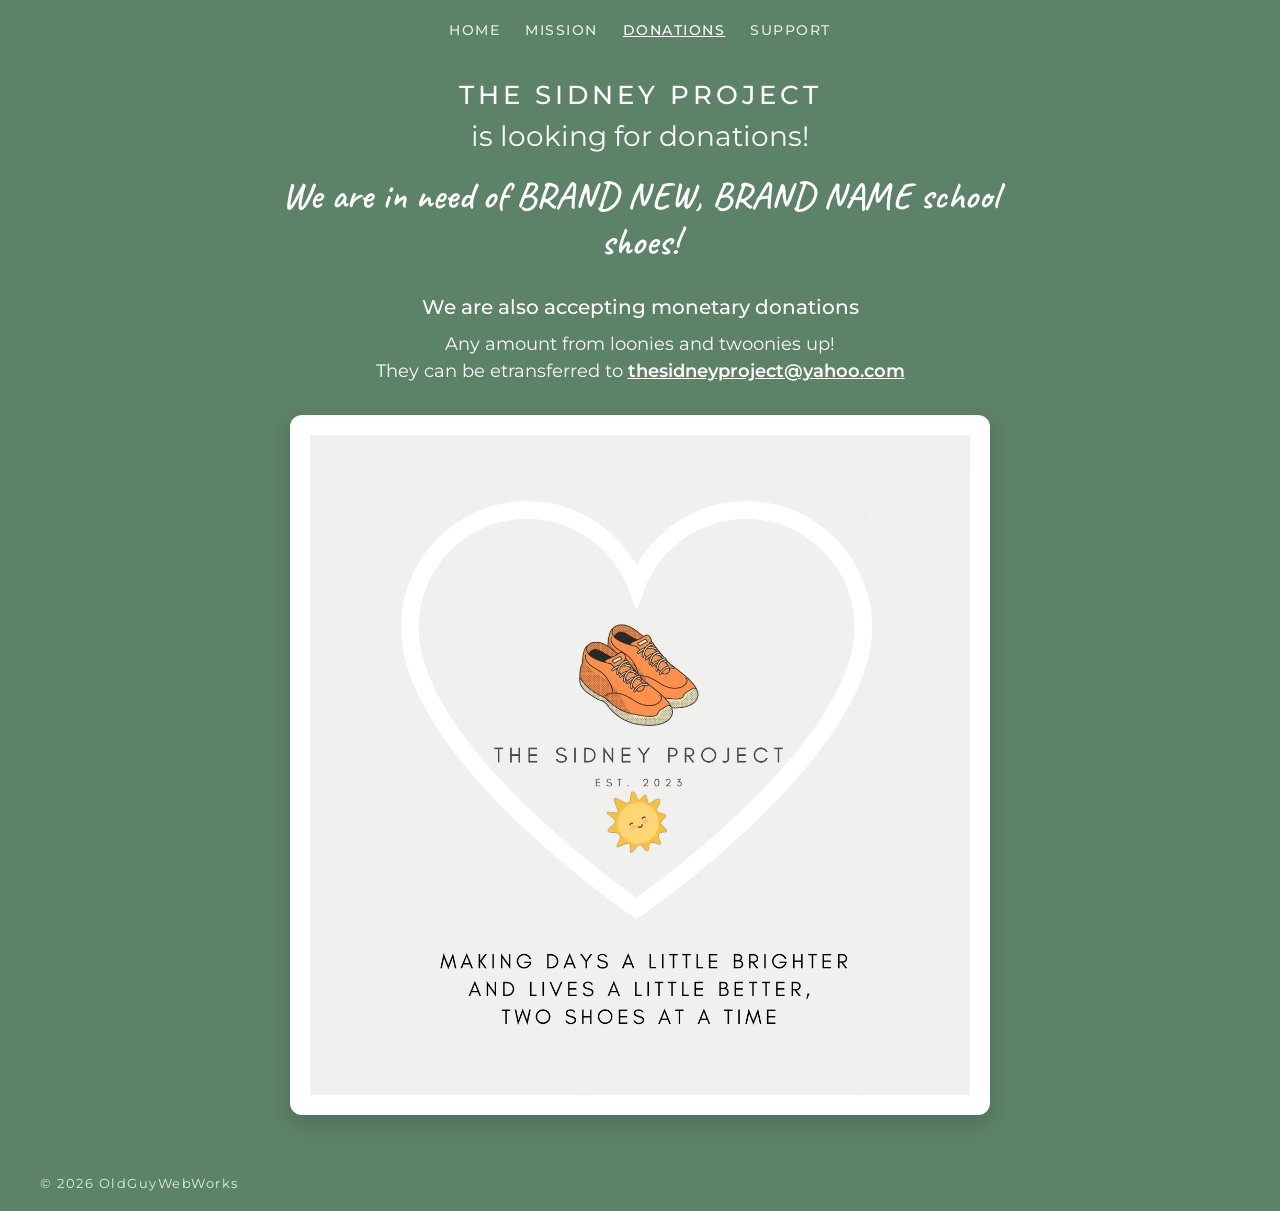
==== donations.html @ df8b63fc "Add files via upload" ====
<!DOCTYPE html>
<html lang="en">
<head>
    <meta charset="UTF-8">
    <meta name="viewport" content="width=device-width, initial-scale=1.0">
    <title>Donations - The Sidney Project</title>
    <link rel="preconnect" href="https://fonts.googleapis.com">
    <link rel="preconnect" href="https://fonts.gstatic.com" crossorigin>
    <link href="https://fonts.googleapis.com/css2?family=Caveat:wght@600&family=Montserrat:wght@300;400;500;600&display=swap" rel="stylesheet">
    <style>
        * {
            margin: 0;
            padding: 0;
            box-sizing: border-box;
        }

        html, body {
            background-color: #5C8267 !important;
            min-height: 100vh;
            width: 100%;
        }

        body {
            font-family: 'Montserrat', sans-serif;
            display: flex;
            flex-direction: column;
            align-items: center;
            justify-content: space-between;
            color: #FFFFFF !important;
            text-align: center;
        }

        /* Navigation Bar Styles */
        header {
            width: 100%;
            padding: 20px 0;
        }

        nav ul {
            list-style: none;
            display: flex;
            justify-content: center;
            gap: 25px;
            padding: 0;
        }

        nav a {
            color: #E2EFE0;
            text-decoration: none;
            font-size: 14px;
            font-weight: 500;
            letter-spacing: 1.5px;
            text-transform: uppercase;
            transition: color 0.2s ease;
        }

        nav a:hover,
        nav a.active {
            color: #FFFFFF;
            text-decoration: underline;
        }

        .donations-container {
            display: flex;
            flex-direction: column;
            align-items: center;
            justify-content: center;
            text-align: center;
            padding: 20px 20px 40px;
            max-width: 800px;
            width: 100%;
            margin: 0 auto;
            flex-grow: 1;
        }

        .donations-container h1,
        .donations-container h2,
        .donations-container h3,
        .donations-container h4,
        .donations-container p {
            width: 100%;
            text-align: center;
            margin-left: auto;
            margin-right: auto;
            display: block;
        }

        .donations-container h1 {
            font-size: 26px;
            font-weight: 500;
            letter-spacing: 4px;
            text-transform: uppercase;
            margin-bottom: 8px;
        }

        .donations-container h2 {
            font-size: 28px;
            font-weight: 400;
            margin-bottom: 20px;
        }

        .donations-container h3 {
            font-family: 'Caveat', cursive;
            font-size: 38px;
            font-weight: 600;
            line-height: 1.2;
            margin-bottom: 10px;
        }

        .donations-container h4 {
            font-size: 20px;
            font-weight: 500;
            line-height: 1.4;
            margin-bottom: 10px;
        }

        .donations-container p {
            font-size: 18px;
            font-weight: 400;
            line-height: 1.5;
            margin-bottom: 30px;
        }

        .email-link {
            color: #FFFFFF !important;
            text-decoration: underline;
            font-weight: 600;
        }

        .email-link:hover {
            color: #E2EFE0 !important;
        }

        .photo-container {
            width: 100%;
            max-width: 700px;
            margin: 0 auto;
            padding: 20px;
            display: flex;
            justify-content: center;
            align-items: center;
            background-color: #FFFFFF;
            border-radius: 12px;
            box-shadow: 0 8px 20px rgba(0, 0, 0, 0.15);
        }

        .donation-photo {
            width: 100%;
            max-width: 660px;
            height: auto;
            display: block;
            margin: 0 auto;
        }

        footer {
            width: 100%;
            padding: 20px 20px 20px 40px;
            text-align: left;
            font-size: 13px;
            letter-spacing: 1.5px;
            color: #E2EFE0;
        }
    </style>
</head>
<body>

    <header>
        <nav>
            <ul>
                <li><a href="index.html">Home</a></li>
                <li><a href="mission.html">Mission</a></li>
                <li><a href="donations.html" class="active">Donations</a></li>
                <li><a href="support.html">Support</a></li>
            </ul>
        </nav>
    </header>

    <main class="donations-container">
        <h1>THE SIDNEY PROJECT</h1>
        <h2>is looking for donations!</h2>
        <h3>We are in need of BRAND NEW, BRAND NAME school shoes!</h3>
        <br>
        <h4>We are also accepting monetary donations</h4>
        <p>
            Any amount from loonies and twoonies up!<br>
            They can be etransferred to 
            <a href="mailto:thesidneyproject@yahoo.com" class="email-link">thesidneyproject@yahoo.com</a>
        </p>

        <div class="photo-container">
            <img src="images/image 5.png" alt="The Sidney Project Logo" class="donation-photo">
        </div>
    </main>

    <footer>
        <p>&copy; 2026 OldGuyWebWorks</p>
    </footer>

</body>
</html>
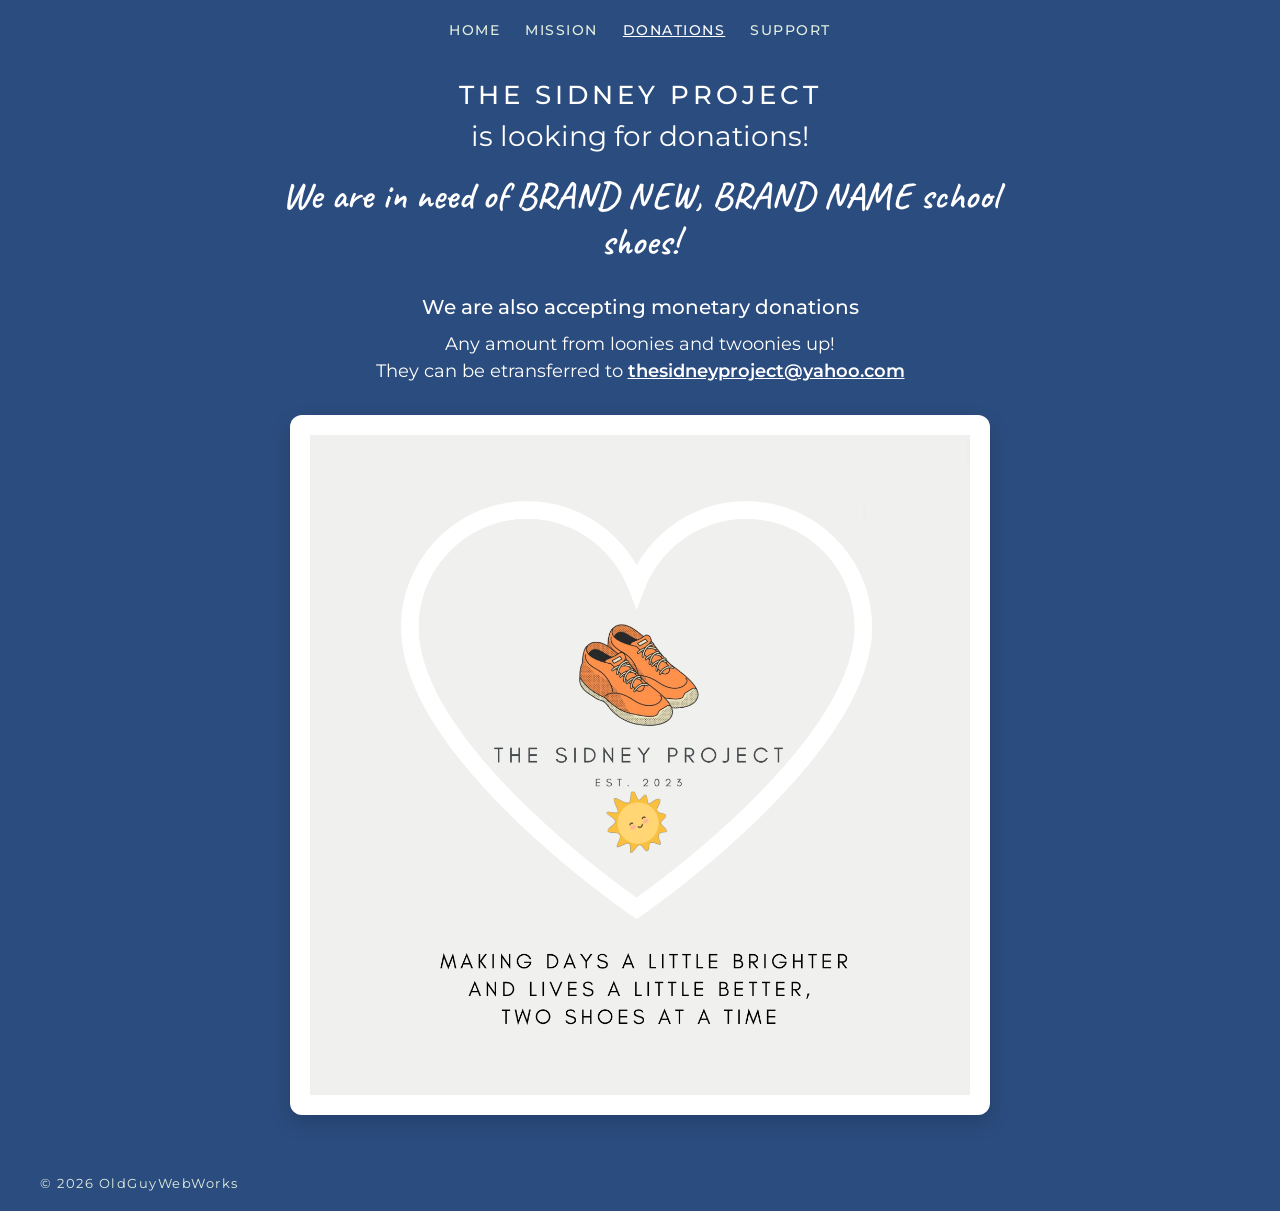
==== commit dfe125da: "changing the background color" ====
--- a/donations.html
+++ b/donations.html
@@ -7,17 +7,12 @@
     <link rel="preconnect" href="https://fonts.googleapis.com">
     <link rel="preconnect" href="https://fonts.gstatic.com" crossorigin>
     <link href="https://fonts.googleapis.com/css2?family=Caveat:wght@600&family=Montserrat:wght@300;400;500;600&display=swap" rel="stylesheet">
+    <link rel="stylesheet" href="./style/style.css">
     <style>
         * {
             margin: 0;
             padding: 0;
             box-sizing: border-box;
-        }
-
-        html, body {
-            background-color: #5C8267 !important;
-            min-height: 100vh;
-            width: 100%;
         }
 
         body {
--- a/style/style.css
+++ b/style/style.css
@@ -0,0 +1,141 @@
+* {
+    margin: 0;
+    padding: 0;
+    box-sizing: border-box;
+}
+
+/* Base Page Background & Structure */
+html {
+    background-color: #2B4C7E !important;
+    min-height: 100vh;
+}
+
+body {
+    background-color: #2B4C7E !important;
+    font-family: 'Montserrat', sans-serif;
+    display: flex;
+    flex-direction: column;
+    align-items: center;
+    justify-content: space-between;
+    min-height: 100vh;
+    color: #FFFFFF;
+    text-align: center;
+}
+
+/* Layout Containers */
+.page-card,
+.donations-container {
+    display: flex;
+    flex-direction: column;
+    align-items: center;
+    justify-content: center;
+    text-align: center;
+    padding: 40px 20px;
+    max-width: 800px;
+    width: 100%;
+    margin: 0 auto;
+    flex-grow: 1;
+}
+
+/* Index Page Heading */
+.main-heading {
+    font-size: 28px;
+    font-weight: 500;
+    letter-spacing: 4px;
+    text-transform: uppercase;
+    text-align: center;
+    color: #FFFFFF;
+    margin-bottom: 20px;
+    width: 100%;
+}
+
+/* Donations Text Hierarchy */
+.donations-container h1,
+.donations-container h2,
+.donations-container h3,
+.donations-container h4,
+.donations-container p {
+    width: 100%;
+    text-align: center;
+    margin-left: auto;
+    margin-right: auto;
+    display: block;
+}
+
+.donations-container h1 {
+    font-size: 26px;
+    font-weight: 500;
+    letter-spacing: 4px;
+    text-transform: uppercase;
+    margin-bottom: 8px;
+}
+
+.donations-container h2 {
+    font-size: 28px;
+    font-weight: 400;
+    margin-bottom: 20px;
+}
+
+.donations-container h3 {
+    font-family: 'Caveat', cursive;
+    font-size: 38px;
+    font-weight: 600;
+    line-height: 1.2;
+    margin-bottom: 10px;
+}
+
+.donations-container h4 {
+    font-size: 20px;
+    font-weight: 500;
+    line-height: 1.4;
+    margin-bottom: 10px;
+}
+
+.donations-container p {
+    font-size: 18px;
+    font-weight: 400;
+    line-height: 1.5;
+    margin-bottom: 30px;
+}
+
+.email-link {
+    color: #FFFFFF;
+    text-decoration: underline;
+    font-weight: 600;
+}
+
+.email-link:hover {
+    color: #E2EFE0;
+}
+
+/* Image Containers & Sizing (2.5x Scale) */
+.photo-container,
+.logo-container {
+    width: 100%;
+    max-width: 700px;
+    margin: 0 auto;
+    padding: 10px;
+    display: flex;
+    justify-content: center;
+    align-items: center;
+}
+
+.donation-photo,
+.logo-image {
+    width: 100%;
+    max-width: 700px;
+    height: auto;
+    display: block;
+    margin: 0 auto;
+    mix-blend-mode: multiply;
+}
+
+/* Footer (Left Aligned) */
+footer {
+    width: 100%;
+    padding: 20px 20px 20px 40px;
+    text-align: left;
+    font-size: 13px;
+    letter-spacing: 1.5px;
+    color: #E2EFE0;
+}
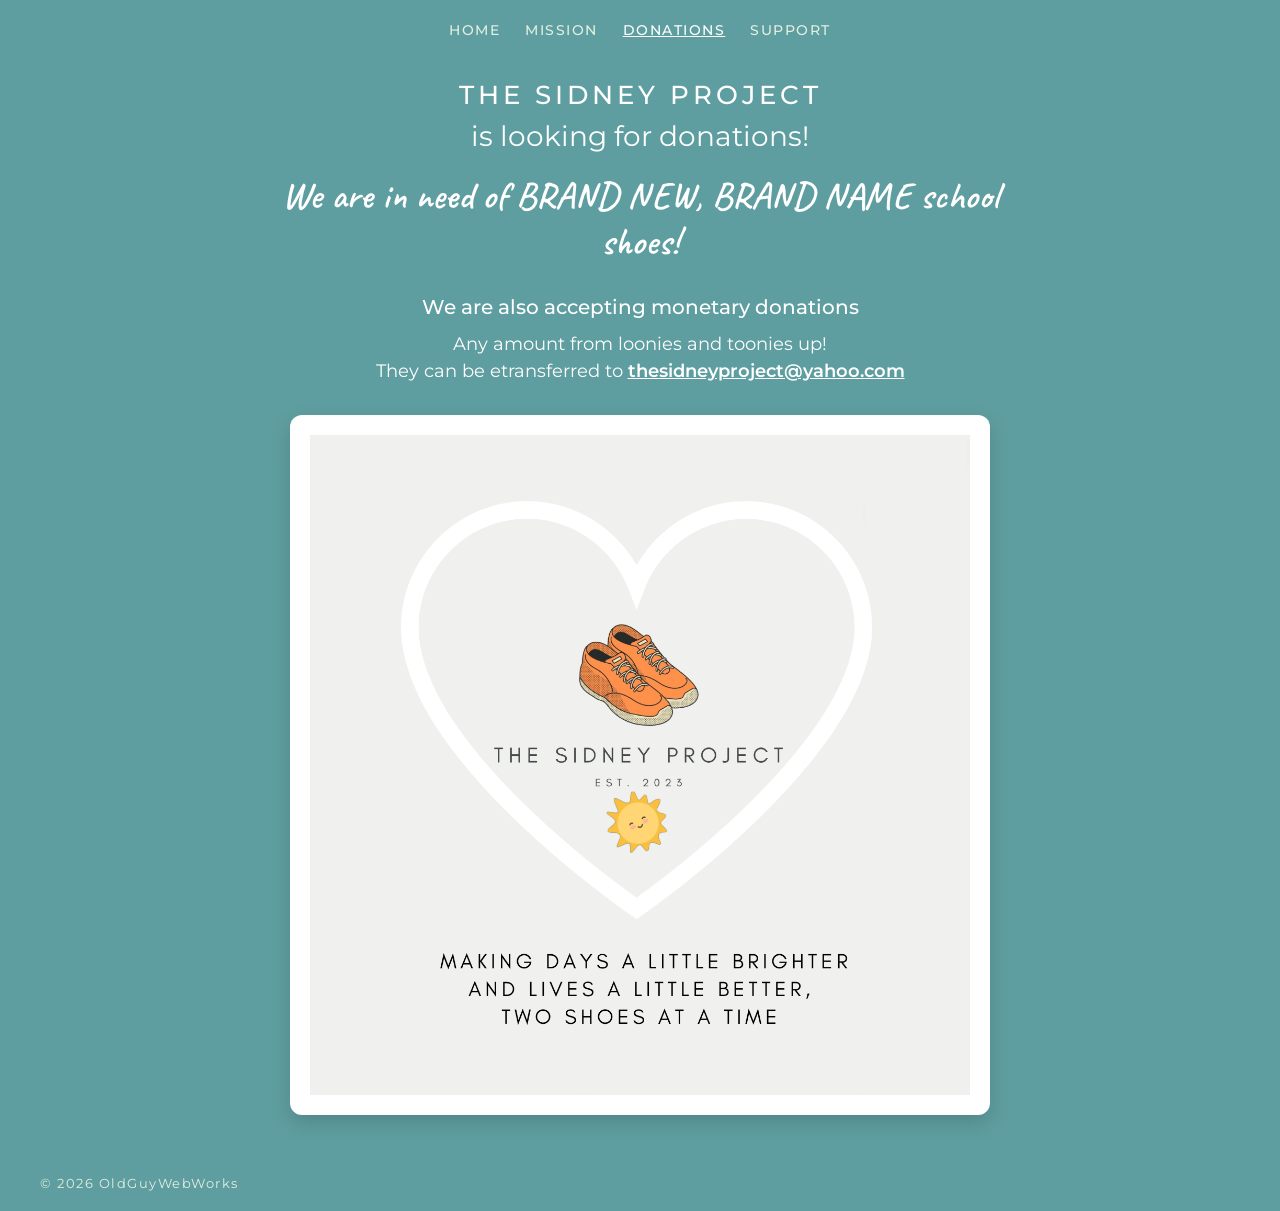
==== commit 89a087d2: "fixed some spelling and the mission page" ====
--- a/donations.html
+++ b/donations.html
@@ -177,7 +177,7 @@
         <br>
         <h4>We are also accepting monetary donations</h4>
         <p>
-            Any amount from loonies and twoonies up!<br>
+            Any amount from loonies and toonies up!<br>
             They can be etransferred to 
             <a href="mailto:thesidneyproject@yahoo.com" class="email-link">thesidneyproject@yahoo.com</a>
         </p>
--- a/style/style.css
+++ b/style/style.css
@@ -6,12 +6,12 @@
 
 /* Base Page Background & Structure */
 html {
-    background-color: #2B4C7E !important;
+    background-color: #5F9EA0 !important;
     min-height: 100vh;
 }
 
 body {
-    background-color: #2B4C7E !important;
+    background-color: #5F9EA0 !important;
     font-family: 'Montserrat', sans-serif;
     display: flex;
     flex-direction: column;
@@ -22,115 +22,182 @@
     text-align: center;
 }
 
-/* Layout Containers */
-.page-card,
-.donations-container {
-    display: flex;
-    flex-direction: column;
-    align-items: center;
-    justify-content: center;
-    text-align: center;
-    padding: 40px 20px;
-    max-width: 800px;
+/* Header & Navigation */
+header {
+    width: 100%;
+    padding: 25px 0 10px 0;
+}
+
+nav ul {
+    list-style: none;
+    display: flex;
+    justify-content: center;
+    gap: 25px;
+    padding: 0;
+}
+
+nav a {
+    color: #E2EFE0;
+    text-decoration: none;
+    font-size: 14px;
+    font-weight: 500;
+    letter-spacing: 1.5px;
+    text-transform: uppercase;
+    transition: color 0.2s ease;
+}
+
+nav a:hover,
+nav a.active {
+    color: #FFFFFF;
+    text-decoration: underline;
+}
+
+/* Main Layout Container */
+.sidney-support-container {
+    max-width: 900px;
     width: 100%;
     margin: 0 auto;
+    padding: 20px 20px 40px 20px;
     flex-grow: 1;
 }
 
-/* Index Page Heading */
-.main-heading {
-    font-size: 28px;
-    font-weight: 500;
-    letter-spacing: 4px;
-    text-transform: uppercase;
-    text-align: center;
-    color: #FFFFFF;
-    margin-bottom: 20px;
-    width: 100%;
-}
-
-/* Donations Text Hierarchy */
-.donations-container h1,
-.donations-container h2,
-.donations-container h3,
-.donations-container h4,
-.donations-container p {
-    width: 100%;
-    text-align: center;
-    margin-left: auto;
-    margin-right: auto;
-    display: block;
-}
-
-.donations-container h1 {
-    font-size: 26px;
-    font-weight: 500;
-    letter-spacing: 4px;
-    text-transform: uppercase;
-    margin-bottom: 8px;
-}
-
-.donations-container h2 {
-    font-size: 28px;
-    font-weight: 400;
-    margin-bottom: 20px;
-}
-
-.donations-container h3 {
+/* Headings */
+.sidney-title {
     font-family: 'Caveat', cursive;
-    font-size: 38px;
-    font-weight: 600;
-    line-height: 1.2;
-    margin-bottom: 10px;
-}
-
-.donations-container h4 {
+    font-size: 52px;
+    font-weight: 600;
+    color: #FFFFFF;
+    margin-bottom: 5px;
+    text-transform: none;
+}
+
+.sidney-subtitle {
+    font-family: 'Montserrat', sans-serif;
     font-size: 20px;
     font-weight: 500;
+    letter-spacing: 2px;
+    color: #E2EFE0;
+    margin-bottom: 35px;
+    text-transform: uppercase;
+}
+
+/* 2-Column Grid Alignment */
+.sidney-grid {
+    display: grid;
+    grid-template-columns: 1fr 1fr;
+    gap: 25px;
+    width: 100%;
+    align-items: stretch;
+}
+
+/* Individual Grid Cards */
+.sidney-card {
+    border: 3px solid #FFFFFF;
+    padding: 25px 20px;
+    background-color: rgba(255, 255, 255, 0.05);
+    display: flex;
+    flex-direction: column;
+    justify-content: center;
+    align-items: center;
+    text-align: center;
+    min-height: 220px;
+    box-sizing: border-box;
+}
+
+.sidney-card h3 {
+    font-family: 'Montserrat', sans-serif;
+    font-size: 18px;
+    font-weight: 600;
+    margin-bottom: 12px;
+    color: #FFFFFF;
+    text-transform: uppercase;
+}
+
+.sidney-card p {
+    font-family: 'Montserrat', sans-serif;
+    font-size: 14px;
+    line-height: 1.6;
+    color: #FFFFFF;
+}
+
+/* Contact Area */
+.sidney-contact-box {
+    display: flex;
+    flex-direction: column;
+    justify-content: center;
+    align-items: center;
+    text-align: center;
+    padding: 20px;
+}
+
+.sidney-contact-box h3 {
+    font-size: 18px;
+    font-weight: 500;
+    color: #FFFFFF;
+    margin-bottom: 10px;
+}
+
+.sidney-contact-box p, 
+.sidney-contact-box a {
+    font-size: 15px;
+    color: #FFFFFF;
+    text-decoration: none;
+    line-height: 1.6;
+}
+
+.sidney-contact-box a {
+    border-bottom: 1px dashed #E2EFE0;
+    font-weight: 600;
+}
+
+/* Mission Box */
+.sidney-mission {
+    padding: 20px;
+    display: flex;
+    align-items: center;
+    justify-content: center;
+    text-align: center;
+}
+
+.sidney-mission p {
+    font-size: 13px;
+    line-height: 1.6;
+    color: #FFFFFF;
+}
+
+/* Bottom Right Logo Card - Strictly Constrained */
+.sidney-logo-card {
+    background-color: #EAEAEA;
+    padding: 25px 20px;
+    border-radius: 6px;
+    display: flex;
+    flex-direction: column;
+    align-items: center;
+    justify-content: center;
+    width: 100%;
+    max-width: 100%;
+    box-sizing: border-box;
+}
+
+.sidney-logo-card img {
+    max-width: 110px !important; /* Forces logo from expanding */
+    width: 100%;
+    height: auto;
+    margin-bottom: 15px;
+    display: block;
+}
+
+.sidney-logo-card p {
+    font-size: 11px;
+    letter-spacing: 1.2px;
+    text-transform: uppercase;
+    color: #2C3E50 !important;
+    font-weight: 600;
     line-height: 1.4;
-    margin-bottom: 10px;
-}
-
-.donations-container p {
-    font-size: 18px;
-    font-weight: 400;
-    line-height: 1.5;
-    margin-bottom: 30px;
-}
-
-.email-link {
-    color: #FFFFFF;
-    text-decoration: underline;
-    font-weight: 600;
-}
-
-.email-link:hover {
-    color: #E2EFE0;
-}
-
-/* Image Containers & Sizing (2.5x Scale) */
-.photo-container,
-.logo-container {
-    width: 100%;
-    max-width: 700px;
-    margin: 0 auto;
-    padding: 10px;
-    display: flex;
-    justify-content: center;
-    align-items: center;
-}
-
-.donation-photo,
-.logo-image {
-    width: 100%;
-    max-width: 700px;
-    height: auto;
-    display: block;
-    margin: 0 auto;
-    mix-blend-mode: multiply;
-}
-
-/* Footer (Left Aligned) */
+    margin: 0;
+}
+
+/* Footer Alignment */
 footer {
     width: 100%;
     padding: 20px 20px 20px 40px;
@@ -138,4 +205,11 @@
     font-size: 13px;
     letter-spacing: 1.5px;
     color: #E2EFE0;
+}
+
+/* Responsive Mobile Fallback */
+@media (max-width: 768px) {
+    .sidney-grid {
+        grid-template-columns: 1fr;
+    }
 }
